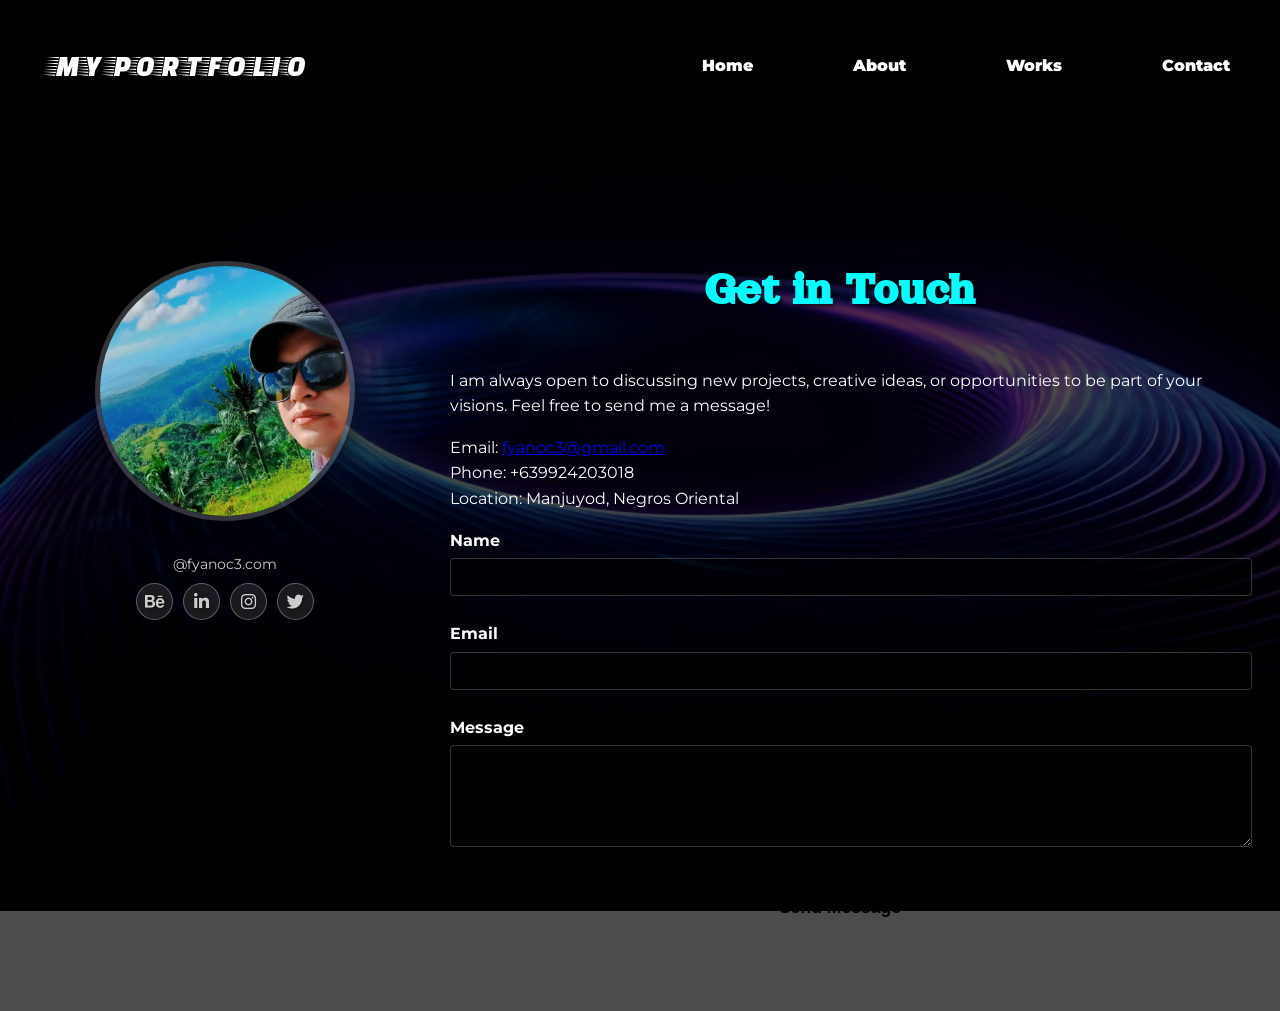
==== contact.html @ 00544578 "Add files via upload" ====
<!DOCTYPE html>
<html lang="en">
<head>
    <meta charset="UTF-8">
    <meta name="viewport" content="width=device-width, initial-scale=1.0">
    <title>My Portfolio - Contact</title>
    
    <link rel="stylesheet" href="style.css">
    <link rel="stylesheet" href="media.css">
    
    <link rel="stylesheet" href="contact.css"> 
    
    <link rel="stylesheet" href="https://cdnjs.cloudflare.com/ajax/libs/font-awesome/6.0.0-beta3/css/all.min.css">
    <link href="https://fonts.googleapis.com/css2?family=Montserrat:wght@400;700&family=Oswald:wght@400;700&family=Faster+One&family=Orelega+One&display=swap" rel="stylesheet">
</head>

<body>
    <header class="navbar">
        <div class="logo">MY PORTFOLIO</div>
        <nav class="nav-links" id="navLinks"> 
            <ul>
                <li><a href="index.html">Home</a></li>
                <li><a href="about.html">About</a></li>
                <li><a href="works.html">Works</a></li>
                <li><a href="contact.html">Contact</a></li>
            </ul>
        </nav>
        <div class="menu-toggle" id="menuToggle"> 
            <i class="fas fa-bars"></i>
        </div>
    </header>

    <main id="contact" class="content-main portfolio-section">
        <div class="two-column-layout">
            <div class="profile-card">
                <div class="profile-image-container">
                    <img src="mypic.jpg" alt="Fred Anthony Yanoc" class="profile-image">
                </div>
                <div class="contact-info">
                    <p>@fyanoc3.com</p>
                    <div class="social-icons">
                        <div class="icon-placeholder"><i class="fab fa-behance"></i></div>
                        <div class="icon-placeholder"><i class="fab fa-linkedin-in"></i></div>
                        <div class="icon-placeholder"><i class="fab fa-instagram"></i></div>
                        <div class="icon-placeholder"><i class="fab fa-twitter"></i></div>
                    </div>
                </div>
            </div>
            <div class="section-content">
                <h2>Get in Touch</h2>
                <p>
                    I am always open to discussing new projects, creative ideas, or opportunities 
                    to be part of your visions. Feel free to send me a message!
                </p>
                <p>
                    Email: <a href="mailto:fyanoc3@gmail.com">fyanoc3@gmail.com</a><br>
                    Phone: +639924203018<br>
                    Location: Manjuyod, Negros Oriental
                </p>
                
                <form class="contact-form">
                    <label for="name">Name</label>
                    <input type="text" id="name" name="name" required>

                    <label for="email">Email</label>
                    <input type="email" id="email" name="email" required>

                    <label for="message">Message</label>
                    <textarea id="message" name="message" rows="5" required></textarea>

                    <button type="submit">Send Message</button>
                </form>
            </div>
        </div>
    </main>

    <script>
    document.addEventListener('DOMContentLoaded', () => {
        const menuToggle = document.getElementById('menuToggle');
        const nav = document.getElementById('navLinks');
        
        if (menuToggle && nav) {
            menuToggle.addEventListener('click', () => {
                nav.classList.toggle('active');
            });
        }
    });
    </script>
</body>
</html>
---- style.css ----
@import url('https://fonts.googleapis.com/css2?family=Montserrat:wght@400;700&family=Oswald:wght@400;700&family=Faster+One&family=Orelega+One&display=swap');

:root {
    --text-color: #ffffff;
    --logo-font: 'Faster One', cursive; 
    --main-font: 'Montserrat', sans-serif;
    --display-font: 'Orelega One', cursive; 
}

body {
    margin: 0;
    font-family: var(--main-font);
    color: var(--text-color);
    
    overflow-x: hidden; 

  
    background-image: url('background.jpg');
    background-size: cover;
    background-position: center; 
    background-repeat: no-repeat; 
    background-attachment: fixed;
}
  .grid-container>div {
            font-size: 40px;
        }

.grid-container {
            display: grid;
            grid-template-columns: repeat(10, 1fr);}
.navbar {
    display: flex;
    justify-content: space-between;
    align-items: center;
    padding: 50px 50px;
    background: rgba(0, 0, 0, 0.3); 
    position: relative;
    z-index: 50;
}


.grid-container h1,
.grid-container .subtitle,
.grid-container .course {
   
    text-shadow: 2px 2px 4px rgba(0, 0, 0, 0.7);
}

.contact-info p, .icon-placeholder {
    text-shadow: 1px 1px 3px rgba(0, 0, 0, 0.5);
}


.navbar .logo {
    font-family: var(--logo-font);
    font-weight: 400; 
    font-size: 1.8em; 
    letter-spacing: 1px; 
    
    
}

.navbar ul {
    list-style: none;
    display: flex;
    margin: 0;
    padding: 0;
}

.navbar ul li {
    margin-left: 100px;
    
}

.navbar ul li a {
    color: var(--text-color);
    text-decoration: none;
    font-size: 1em;
    font-weight: 900;
    transition: color 0.3s ease;
}

.navbar ul li a:hover {
    color:aqua; 
}


.menu-toggle {
    display: none; 
    font-size: 2.0em;
    cursor: pointer;
    color: var(--text-color);
    transition: color 0.3s ease;
}

.menu-toggle:hover {
    color: aqua;
}


/* NOTE: Updated .grid-container-main to .content-section for unified handling */
.content-section {
    max-width: 1400px; 
    margin: 0 auto; 
    position: relative;
    z-index: 5;
}

/* Home section container styling */
#home {
    display: flex;
    align-items: center;
    justify-content: flex-start; 
    min-height: calc(100vh - 80px); 
    padding: 0 50px;
}

/* Home section-specific positioning for the profile card */
#home .profile-card {
    display: flex;
    flex-direction: column;
    align-items: center;
    position: absolute; 
    left: 100px; 
    top: 200px; 
    z-index: 6; 
}

.profile-image-container {
    width: 400px; 
    height: 400px; /* FIXED: Corrected '400x' to '400px' */ 
    border-radius: 50%;
    overflow: hidden;
    border: 5px solid rgba(255, 255, 255, 0.2); 
    box-shadow: 0 0 20px rgba(0, 0, 0, 0.5); 
}
.profile-image {
    width: 100%;
    height: 100%;
    object-fit: cover; 
}

.contact-info {
    text-align: center;
    margin-top: 20px;
    color: #ccc;
    font-size: 0.9em;
}

.contact-info p {
    margin-bottom: 10px;
}

.social-icons {
    display: flex;
    gap: 10px;
}

.icon-placeholder {
    width: 35px;
    height: 35px;
    border-radius: 50%;
    background-color: rgba(255, 255, 255, 0.1);
    display: flex;
    justify-content: center;
    align-items: center;
    font-size: 1.2em; 
    font-weight: bold;
    border: 1px solid rgba(255, 255, 255, 0.3);
    cursor: pointer;
    transition: background-color 0.3s ease;
    
    
}

.icon-placeholder:hover {
    background-color: rgba(255, 255, 255, 0.3);
}

/* Home Section grid-container positioning */
#home .grid-container {
    margin-left: 500px; 
    text-align: left;
    max-width: 600px;
    position: relative;
    z-index: 7;  
    
   
    display: grid;
   
    grid-template-columns: 1fr; 
    gap: 10px; 
}

.grid-container h1 {
    font-size: 4.5em; 
    margin-bottom: 10px;
    line-height: 1.1;
    font-weight: 400;
   
    font-family: var(--display-font);
}


.grid-container .subtitle {
    font-size: 2.8em;
    margin-top: 0;
    margin-bottom: 5px;
    font-weight: 10;
    color: #07e62c;
    
    font-family: var(--display-font);
}


.grid-container .course {
    font-size: 2.0em; 
    margin-top: 0;
    font-weight: 10;
    color: aqua; 
    
    font-family: var(--display-font);
}

/* --- ADDED FOR MENU TOGGLE FUNCTIONALITY (Mobile View) --- */
@media (max-width: 550px) {
    /* Style for when the menu is active/open */
    .nav-links.active {
        display: flex; /* Make it visible */
        position: absolute;
        top: 80%; /* Position it right below the navbar */
        right: 0; /* Align to the right */
        left: auto; /* Remove left: 0 */
        width: 200px; /* Give it a fixed width for the 'dropdown' */
        max-width: 80%; /* Ensure it doesn't overflow on tiny screens */
        flex-direction: column;
        text-align: right;
        padding: 10px 20px; /* Add padding for space from the edges */
        border-radius: 5px; /* Optional: rounded corners */
        
    }

    .nav-links.active ul {
        flex-direction: column;
        /* Remove default list margin/padding if any */
        padding: 0; 
    }

    .nav-links.active ul li {
        margin: 10px 0; /* Add vertical spacing, remove horizontal margin */
    }
}
        
    

    .nav-links.active ul {
        flex-direction: column;
    }

    .nav-links.active ul li {
        margin: 10px 0; /* Add vertical spacing */
    }



/* --- NEW STYLES FOR PORTFOLIO SECTIONS (About, Works, Contact) --- */
/* --- General Section Styling --- */
.portfolio-section {
    padding: 80px 50px;
    background: rgba(0, 0, 0, 0.7); 
    color: var(--text-color);
    min-height: 80vh; 
    
    /* HIDE SECONDARY SECTIONS BY DEFAULT */
    display: none; 
}

/* SHOW ONLY THE ACTIVE SECTION */
.content-section.active {
    display: block; 
}
#home.content-section.active {
    display: flex;
}
.portfolio-section.active {
    display: block; /* For #about, #works, #contact */
}


.portfolio-section h2 {
    font-size: 3em;
    font-family: var(--display-font);
    text-align: center;
    margin-bottom: 40px;
    color: aqua;
    text-shadow: 2px 2px 4px rgba(0, 0, 0, 0.7);
}


/* New style for the two-column layout on About, Works, Contact */
.two-column-layout {
    display: flex;
    max-width: 1200px;
    margin: 0 auto;
    gap: 50px;
    align-items: flex-start; /* Align content to the top */
}

/* Styling for the profile card when used in the two-column layout */
.portfolio-section .profile-card {
    /* Reset home-specific absolute positioning */
    position: relative; 
    left: auto; 
    top: auto; 
    
    /* Ensure it takes a fixed width in the grid */
    flex-shrink: 0;
    width: 350px; /* Adjust size for a balanced side-by-side look */
    
    /* Ensure all inner elements are centered */
    display: flex;
    flex-direction: column;
    align-items: center;
    text-align: center;
    padding-top: 50px; /* Space from the top of the section */
}

.portfolio-section .profile-image-container {
    width: 250px; /* Smaller size for side-by-side */
    height: 250px;
}


.section-content {
    /* Allow the content to take up the rest of the space */
    flex-grow: 1;
    line-height: 1.6;
    padding-top: 50px; /* Match the profile card padding for vertical alignment */
}


/* --- Works/Projects Styling --- */
.project-gallery {
    display: grid;
    grid-template-columns: repeat(auto-fit, minmax(300px, 1fr));
    gap: 30px;
    margin-top: 30px;
}

.project-item {
    background: rgba(255, 255, 255, 0.05);
    padding: 20px;
    border-radius: 8px;
    border-left: 5px solid #07e62c;
    box-shadow: 0 4px 10px rgba(0, 0, 0, 0.5);
    transition: transform 0.3s ease;
}

.project-item:hover {
    transform: translateY(-5px);
}

.project-item h3 {
    color: aqua;
    font-family: var(--main-font);
    font-size: 1.5em;
    margin-top: 0;
}

.project-item a {
    display: inline-block;
    margin-top: 15px;
    color: #07e62c;
    text-decoration: none;
    font-weight: bold;
}

/* --- Contact Form Styling --- */
.contact-form label {
    display: block;
    margin-top: 15px;
    margin-bottom: 5px;
    font-weight: bold;
}

.contact-form input[type="text"],
.contact-form input[type="email"],
.contact-form textarea {
    width: 100%;
    padding: 10px;
    margin-bottom: 10px;
    border: 1px solid rgba(255, 255, 255, 0.2);
    border-radius: 4px;
    background-color: rgba(0, 0, 0, 0.5);
    color: var(--text-color);
    font-family: var(--main-font);
}

.contact-form button[type="submit"] {
    display: block;
    width: 100%;
    padding: 12px;
    background-color: #07e62c;
    color: #000;
    border: none;
    border-radius: 4px;
    cursor: pointer;
    font-size: 1.1em;
    font-weight: 700;
    margin-top: 20px;
    transition: background-color 0.3s ease;
}

.contact-form button[type="submit"]:hover {
    background-color: aqua;
}
---- media.css ----
@media (min-width: 1440px) {
    .content-section {
        max-width: 1600px;
    }

    #home .profile-card {
        left: 150px;
    }

    .profile-image-container {
        width: 400px;
        height: 400px;
    }
    
    .portfolio-section .profile-card {
        width: 400px; /* Larger card on big screens */
    }
    .portfolio-section .profile-image-container {
        width: 300px;
        height: 300px;
    }


    #home .grid-container {
        margin-left: 650px;
    }

    .grid-container h1 {
        font-size: 5.5em;
    }
}


@media (min-width: 1301px) and (max-width: 1439px) {
    #home {
        padding: 0 80px;
    }

    #home .profile-card {
        left: 100px;
    }

    .profile-image-container {
        width: 320px;
        height: 320px;
    }
    
    .portfolio-section .profile-card {
        width: 350px;
    }
    .portfolio-section .profile-image-container {
        width: 250px;
        height: 250px;
    }

    #home .grid-container {
        margin-left: 550px;
    }

    .grid-container h1 {
        font-size: 5.0em;
    }
}


@media (min-width: 1201px) and (max-width: 1300px) {
    .profile-image-container {
        width: 300px;
        height: 300px;
    }
    
    .portfolio-section .profile-card {
        width: 300px;
    }
    .portfolio-section .profile-image-container {
        width: 200px;
        height: 200px;
    }

    #home .grid-container {
        margin-left: 520px;
    }

    .grid-container h1 {
        font-size: 4.5em;
    }
}


@media (min-width: 1101px) and (max-width: 1200px) {
    .profile-image-container {
        width: 280px;
        height: 280px;
    }
    
    .portfolio-section .profile-card {
        width: 280px;
    }
    .portfolio-section .profile-image-container {
        width: 180px;
        height: 180px;
    }

    #home .grid-container {
        margin-left: 500px;
    }

    .grid-container h1 {
        font-size: 4.0em;
    }
}


@media (min-width: 1001px) and (max-width: 1100px) {
    .profile-card {
        left: 80px;
    }

    .profile-image-container {
        width: 270px;
        height: 270px;
    }
    
    .portfolio-section .profile-card {
        width: 250px;
    }
    .portfolio-section .profile-image-container {
        width: 170px;
        height: 170px;
    }

    #home .grid-container {
        margin-left: 480px;
    }

    .grid-container h1 {
        font-size: 3.8em;
    }
}


/* STACK LAYOUT FOR TABLETS/SMALL DESKTOPS */
@media (max-width: 1000px) {
    .two-column-layout {
        flex-direction: column; /* Stack vertically */
        gap: 20px;
    }
    .portfolio-section .profile-card {
        width: 100%;
        padding-top: 0;
        /* Center the profile card in the stacked layout */
        align-items: center; 
    }
    
    .portfolio-section .section-content {
        padding-top: 0;
        max-width: 800px;
        margin: 0 auto;
    }
}


@media (min-width: 901px) and (max-width: 1000px) {
    #home .profile-card {
        left: 70px;
    }

    .profile-image-container {
        width: 250px;
        height: 250px;
    }

    #home .grid-container {
        margin-left: 450px;
        font-size: 0.9em;
    }

    .grid-container h1 {
        font-size: 3.5em;
    }
}



/* --- FIX FOR NAVBAR LOGO AND LINKS: 886px up to 990px (Fixed Responsiveness) --- */
@media (min-width: 886px) and (max-width: 990px) {
    .navbar {
        padding: 30px 20px; /* Reduce horizontal padding for more space */
    }
    .navbar .logo {
        font-size: 1.6em; /* Reduced for better fit */
    }
    .nav-links ul li {
        margin: 0 25px; /* Reduce spacing between navigation links */
    }
    .nav-links ul li a {
        font-size: 0.95em; /* Slightly reduce link font size */
    }
}
/* -------------------------------------------------------------------------- */

@media (min-width: 801px) and (max-width: 900px) {
    #home .profile-card {
        left: 60px;
    }

    .profile-image-container {
        width: 230px;
        height: 230px;
    }

    #home .grid-container {
        margin-left: 420px;
        font-size: 0.85em;
    }

    .grid-container h1 {
        font-size: 3.2em;
    }
}

/* --- FIX FOR H1 FONT SIZE: 801px up to 823px --- */
@media (min-width: 801px) and (max-width: 823px) {
    #home .grid-container {
        margin-left: 380px; 
    }
    .grid-container h1 {
        font-size: 2.9em; 
    }
}
/* ----------------------------------------------- */


@media (min-width: 769px) and (max-width: 800px) {
    #home .profile-card {
        left: 50px;
    }

    .profile-image-container {
        width: 220px;
        height: 220px;
    }

    #home .grid-container {
        margin-left: 400px;
        font-size: 0.8em;
    }

    .grid-container h1 {
        font-size: 3.0em;
    }
}


/* --- FIX FOR NAVBAR LOGO: 650px up to 768px --- */
/* Ensures the logo is still responsive in the wider mobile/tablet range. */
@media (min-width: 650px) and (max-width: 768px) {
    .navbar .logo {
        font-size: 1.5em; 
    }
}
/* --------------------------------------------- */


/* --- FIX FOR NAVBAR LOGO: 551px up to 649px (Tighter fit for the requested range) --- */
/* Reduced to 1.25em to fit the logo and links in the narrow 551px-649px viewport. */
@media (min-width: 551px) and (max-width: 649px) {
    .navbar .logo {
        font-size: 1.25em; 
    }
}
/* --------------------------------------------- */

/* --- FIX FOR NAVBAR: 669px up to 885px --- */
@media (min-width: 669px) and (max-width: 885px) {
    .navbar {
        padding: 30px 20px; 
    }

    .navbar .logo {
        /* Reduced from 1.6em to 1.4em to prevent wrapping */
        font-size: 1.4em; 
    }
    
    .nav-links ul li {
        /* Reduced from 30px to 20px for a tighter fit */
        margin: 0 20px; 
    }

    .nav-links ul li a {
        font-size: 1.0em; 
    }
}
/* ------------------------------------------- */

@media (max-width: 768px) {
    .profile-image-container {
        width: 200px;
        height: 200px;
    }
    .navbar {
        
        padding: 15px 20px;
    }
    .navbar ul {
        
        margin-top: 15px;
        justify-content: center;
    }
    .navbar ul li {
        margin: 0 15px;
    }
    #home { /* Targeting the home section container */
        flex-direction: column;
        justify-content: center;
        text-align: center;
        padding: 20px;
        max-width: 100%;
        margin: 0;
        min-height: auto;
    }
    #home .profile-card {
        position: relative;
        left: auto;
        top: auto;
        margin-bottom: 40px;
    }
    #home .grid-container {
        margin-left: 0;
        text-align: center;
        max-width: 100%;
        justify-items: center;
    }
    .grid-container h1 {
        font-size: 2.5em;
    }
    .grid-container .subtitle {
        font-size: 1.4em;
    }
    .grid-container .course {
        font-size: 1.1em;
    }
    
    /* Adjustments for the new portfolio sections */
    .portfolio-section {
        padding: 50px 20px;
        min-height: auto;
    }

    .portfolio-section h2 {
        font-size: 2.2em;
        margin-bottom: 30px;
    }
    
    .project-item {
        /* On smaller screens, allow projects to take full width if needed */
        min-width: 100%;
    }
}


@media (max-width: 700px) {
    .profile-image-container {
        width: 200px;
        height: 200px;
    }
    .grid-container h1 {
        font-size: 2.2em;
    }
    .grid-container .subtitle {
        font-size: 1.3em;
    }
}


@media (max-width: 600px) {
    .navbar ul li {
        margin: 0 10px;
    }
    .grid-container h1 {
        font-size: 2.0em;
    }
    .grid-container .subtitle {
        font-size: 1.2em;
    }
}


/* --- CONVERT TO MENU ICON: 550px and down --- */
@media (max-width: 550px) {
    /* Navbar Links to Menu Icon Logic */
    .navbar .logo {
        font-size: 1.3em;
    }
    
    .nav-links {
        display: none; /* Hide navigation links */
    }
    
    .menu-toggle {
        display: block; /* Show the hamburger icon */
    }
    .navbar {
        flex-direction: row; 
        justify-content: space-between;
    }
}
/* ---------------------------------------------- */


@media (max-width: 510px) {
    .navbar .logo {
        font-size: 1.2em;
    }
    .navbar ul li a {
        font-size: 0.9em;
    }
    .profile-image-container {
        width: 180px;
        height: 180px;
    }
    .grid-container h1 {
        font-size: 1.8em;
    }
    .grid-container .subtitle {
        font-size: 1.1em;
    }
}


@media (max-width: 400px) {
    
    .navbar ul li {
        margin: 0 5px;
    }
    .navbar ul li a {
        font-size: 0.8em;
    }
    .profile-image-container {
        width: 150px;
        height: 150px;
    }
    .grid-container h1 {
        font-size: 1.6em;
    }
    
    .portfolio-section {
        padding: 40px 15px;
    }

    .portfolio-section h2 {
        font-size: 1.8em;
    }
    
    .project-item h3 {
        font-size: 1.3em;
    }
    
    .section-content p, .section-content ul {
        font-size: 0.9em;
    }
}


@media (max-width: 300px) {
    .navbar .logo {
        font-size: 1.2em;
        text-align: center;
    }
    
    .profile-image-container {
        width: 120px;
        height: 120px;
    }
    .grid-container h1 {
        font-size: 1.4em;
    }
    .grid-container .subtitle {
        font-size: 1.0em;
    }
}
---- contact.css ----
/*
 * contact.css: Styles unique to the Contact Page (contact.html)
 */

.portfolio-section {
    padding: 80px 50px;
    background: rgba(0, 0, 0, 0.7); 
    color: var(--text-color);
    min-height: 80vh; 
    display: block;
}

/* Two-column layout */
.two-column-layout {
    display: flex;
    max-width: 1200px;
    margin: 0 auto;
    gap: 50px;
    align-items: flex-start;
}
.portfolio-section .profile-card {
    position: relative; 
    left: auto; 
    top: auto; 
    flex-shrink: 0;
    width: 350px; 
    display: flex;
    flex-direction: column;
    align-items: center;
    text-align: center;
    padding-top: 50px; 
}
.portfolio-section .profile-image-container {
    width: 250px; 
    height: 250px;
}
.section-content {
    flex-grow: 1;
    line-height: 1.6;
    padding-top: 0px;
}

/* Contact Form Styling */
.contact-form label {
    display: block;
    margin-top: 15px;
    margin-bottom: 5px;
    font-weight: bold;
}
.contact-form input[type="text"],
.contact-form input[type="email"],
.contact-form textarea {
    width: 100%;
    padding: 10px;
    margin-bottom: 10px;
    border: 1px solid rgba(255, 255, 255, 0.2);
    border-radius: 4px;
    background-color: rgba(0, 0, 0, 0.5);
    color: var(--text-color);
    font-family: var(--main-font);
}
.contact-form button[type="submit"] {
    display: block;
    width: 100%;
    padding: 12px;
    background-color: var(--primary-green);
    color: #000;
    border: none;
    border-radius: 4px;
    cursor: pointer;
    font-size: 1.1em;
    font-weight: 700;
    margin-top: 20px;
    transition: background-color 0.3s ease;
}
.contact-form button[type="submit"]:hover {
    background-color: var(--secondary-aqua);
}
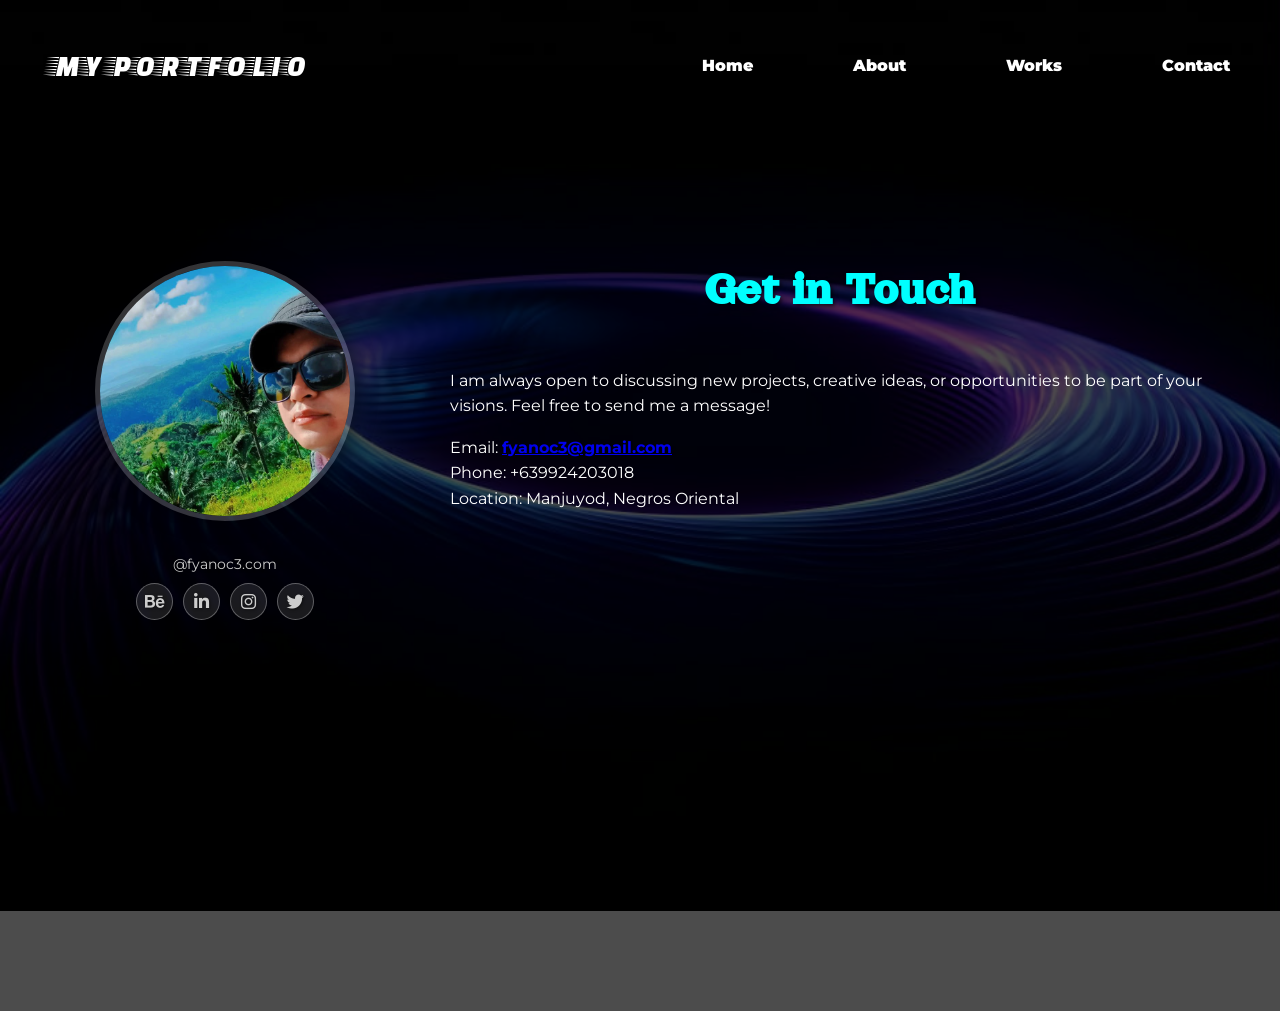
==== commit 69cf5e0a: "Add files via upload" ====
--- a/contact.html
+++ b/contact.html
@@ -52,23 +52,16 @@
                     I am always open to discussing new projects, creative ideas, or opportunities 
                     to be part of your visions. Feel free to send me a message!
                 </p>
-                <p>
-                    Email: <a href="mailto:fyanoc3@gmail.com">fyanoc3@gmail.com</a><br>
-                    Phone: +639924203018<br>
-                    Location: Manjuyod, Negros Oriental
-                </p>
                 
-                <form class="contact-form">
-                    <label for="name">Name</label>
-                    <input type="text" id="name" name="name" required>
-
-                    <label for="email">Email</label>
-                    <input type="email" id="email" name="email" required>
-
-                    <label for="message">Message</label>
-                    <textarea id="message" name="message" rows="5" required></textarea>
-
-                    <button type="submit">Send Message</button>
+                <div class="contact-details">
+                    <p>
+                        Email: <strong><a href="https://mail.google.com/mail/?view=cm&fs=1&to=fyanoc3@gmail.com&su=Inquiry%20from%20Your%20Portfolio%20Website" target="_blank">fyanoc3@gmail.com</a></strong><br>
+                        Phone: +639924203018<br>
+                        Location: Manjuyod, Negros Oriental
+                    </p>
+                </div>
+                
+                
                 </form>
             </div>
         </div>
--- a/style.css
+++ b/style.css
@@ -122,7 +122,7 @@
     align-items: center;
     position: absolute; 
     left: 100px; 
-    top: 200px; 
+    top: 200px;  
     z-index: 6; 
 }
 
--- a/media.css
+++ b/media.css
@@ -157,6 +157,12 @@
         max-width: 800px;
         margin: 0 auto;
     }
+    
+    /* NEW: Ensure sections don't create horizontal scrollbar */
+    .content-section {
+        padding-left: 20px;
+        padding-right: 20px;
+    }
 }
 
 
@@ -293,7 +299,17 @@
 }
 /* ------------------------------------------- */
 
+/* --- MAIN MOBILE STYLES: max-width 768px --- */
 @media (max-width: 768px) {
+    /* **NEW:** Added a minimum margin for the profile card name/details */
+    .profile-card h3 {
+        margin-top: 10px; 
+        font-size: 1.5em; /* Adjusted for better readability */
+    }
+    .profile-card p {
+        font-size: 1.0em;
+    }
+
     .profile-image-container {
         width: 200px;
         height: 200px;
@@ -355,6 +371,19 @@
     .project-item {
         /* On smaller screens, allow projects to take full width if needed */
         min-width: 100%;
+        margin-bottom: 30px; /* **NEW:** Add bottom margin for separation */
+    }
+    
+    /* **NEW:** Ensure images don't overflow the container */
+    .project-item img {
+        max-width: 100%;
+        height: auto;
+    }
+    
+    /* **NEW:** Adjust the project grid to stack if it's a grid */
+    .project-grid {
+        grid-template-columns: 1fr;
+        gap: 30px;
     }
 }
 
@@ -369,6 +398,10 @@
     }
     .grid-container .subtitle {
         font-size: 1.3em;
+    }
+    /* **NEW:** Further reduce section padding */
+    .portfolio-section {
+        padding: 40px 15px;
     }
 }
 
@@ -399,11 +432,18 @@
     
     .menu-toggle {
         display: block; /* Show the hamburger icon */
+        /* **NEW:** Add padding to make the touch target larger */
+        padding: 5px; 
     }
     .navbar {
         flex-direction: row; 
         justify-content: space-between;
     }
+    
+    /* **NEW:** Reset home padding for a slightly better fit */
+    #home {
+        padding: 15px 10px;
+    }
 }
 /* ---------------------------------------------- */
 
@@ -428,7 +468,15 @@
 }
 
 
+/* --- EXTREME MOBILE STYLES: max-width 400px --- */
 @media (max-width: 400px) {
+    /* **NEW:** For very small screens, make sure the profile card elements are legible */
+    .profile-card h3 {
+        font-size: 1.4em; 
+    }
+    .profile-card p {
+        font-size: 0.9em;
+    }
     
     .navbar ul li {
         margin: 0 5px;
@@ -478,4 +526,15 @@
     .grid-container .subtitle {
         font-size: 1.0em;
     }
+    
+    /* **NEW:** Final safety reduction for extremely small phones */
+    .portfolio-section {
+        padding: 30px 10px;
+    }
+    .portfolio-section h2 {
+        font-size: 1.6em;
+    }
+    .project-item h3 {
+        font-size: 1.2em;
+    }
 }
--- a/contact.css
+++ b/contact.css
@@ -3,54 +3,80 @@
  */
 
 .portfolio-section {
-    padding: 80px 50px;
+    /* Base padding, reduced for mobile safety */
+    padding: 40px 90px; 
     background: rgba(0, 0, 0, 0.7); 
     color: var(--text-color);
     min-height: 80vh; 
     display: block;
 }
 
-/* Two-column layout */
+/* ------------------------------------------------ */
+/* Mobile-First Layout (Default: Single Column & Centered) */
+/* ------------------------------------------------ */
 .two-column-layout {
     display: flex;
+    /* Default to column for small screens */
+    flex-direction: column; 
     max-width: 1200px;
-    margin: 0 auto;
-    gap: 50px;
-    align-items: flex-start;
+    margin: 0 auto; /* Centers the whole container */
+    /* Reduced gap for mobile */
+    gap: 30px; 
+    align-items: center; /* Centers children (.profile-card, .section-content) horizontally */
 }
+
+/* Profile Card Styling */
 .portfolio-section .profile-card {
     position: relative; 
     left: auto; 
     top: auto; 
+    /* Allow it to take full width of the centered container */
+    width: 100%; 
     flex-shrink: 0;
-    width: 350px; 
     display: flex;
     flex-direction: column;
     align-items: center;
-    text-align: center;
-    padding-top: 50px; 
+    /* ENSURE ALL TEXT IS CENTERED */
+    text-align: center; 
+    /* Reduced padding for mobile */
+    padding-top: 20px; 
 }
 .portfolio-section .profile-image-container {
-    width: 250px; 
-    height: 250px;
+    /* Reduced size for mobile screens */
+    width: 200px; 
+    height: 200px;
 }
 .section-content {
+    /* The main content takes full width in mobile layout */
+    width: 100%; 
     flex-grow: 1;
     line-height: 1.6;
     padding-top: 0px;
+    min-width: 0; 
+    /* ENSURE ALL TEXT IS CENTERED */
+    text-align: center; 
 }
 
 /* Contact Form Styling */
+.contact-form {
+    /* FIX: Sets a max width for the form container (the "box") */
+    max-width: 400px;
+    /* FIX: Centers the form box horizontally within its parent container */
+    margin: 0 auto; 
+}
 .contact-form label {
     display: block;
     margin-top: 15px;
     margin-bottom: 5px;
     font-weight: bold;
+    /* OVERRIDE: Align label text left for readability */
+    text-align: left;
 }
 .contact-form input[type="text"],
 .contact-form input[type="email"],
 .contact-form textarea {
-    width: 100%;
+    /* Width set to 100% of the new 400px max-width container */
+    width: 100%; 
     padding: 10px;
     margin-bottom: 10px;
     border: 1px solid rgba(255, 255, 255, 0.2);
@@ -58,9 +84,12 @@
     background-color: rgba(0, 0, 0, 0.5);
     color: var(--text-color);
     font-family: var(--main-font);
+    /* OVERRIDE: Align input text left for readability */
+    text-align: left;
 }
 .contact-form button[type="submit"] {
     display: block;
+    /* Width set to 100% of the new 400px max-width container */
     width: 100%;
     padding: 12px;
     background-color: var(--primary-green);
@@ -75,4 +104,48 @@
 }
 .contact-form button[type="submit"]:hover {
     background-color: var(--secondary-aqua);
+}
+
+/* ------------------------------------------------ */
+/* Media Query for Tablets and Desktops (768px and up) */
+/* Re-establish the two-column layout */
+/* ------------------------------------------------ */
+@media (min-width: 768px) {
+    .portfolio-section {
+        /* Restore larger padding for desktops */
+        padding: 80px 50px;
+    }
+    
+    .two-column-layout {
+        /* Switch back to row layout */
+        flex-direction: row; 
+        gap: 50px;
+        align-items: flex-start;
+    }
+
+    .portfolio-section .profile-card {
+        /* Define the fixed width for the left column */
+        width: 350px; 
+        padding-top: 50px;
+        /* Profile card content remains centered */
+        text-align: center;
+    }
+    
+    .portfolio-section .profile-image-container {
+        /* Restore larger image size */
+        width: 250px; 
+        height: 250px;
+    }
+    
+    .section-content {
+        /* Ensure the right column grows to fill the remaining space */
+        width: auto; 
+        /* RESET: Revert text alignment to left for standard long-form content on desktop */
+        text-align: left;
+    }
+    
+    /* Ensure the form remains centered in the right column */
+    .contact-form {
+        margin: 0 auto; 
+    }
 }
